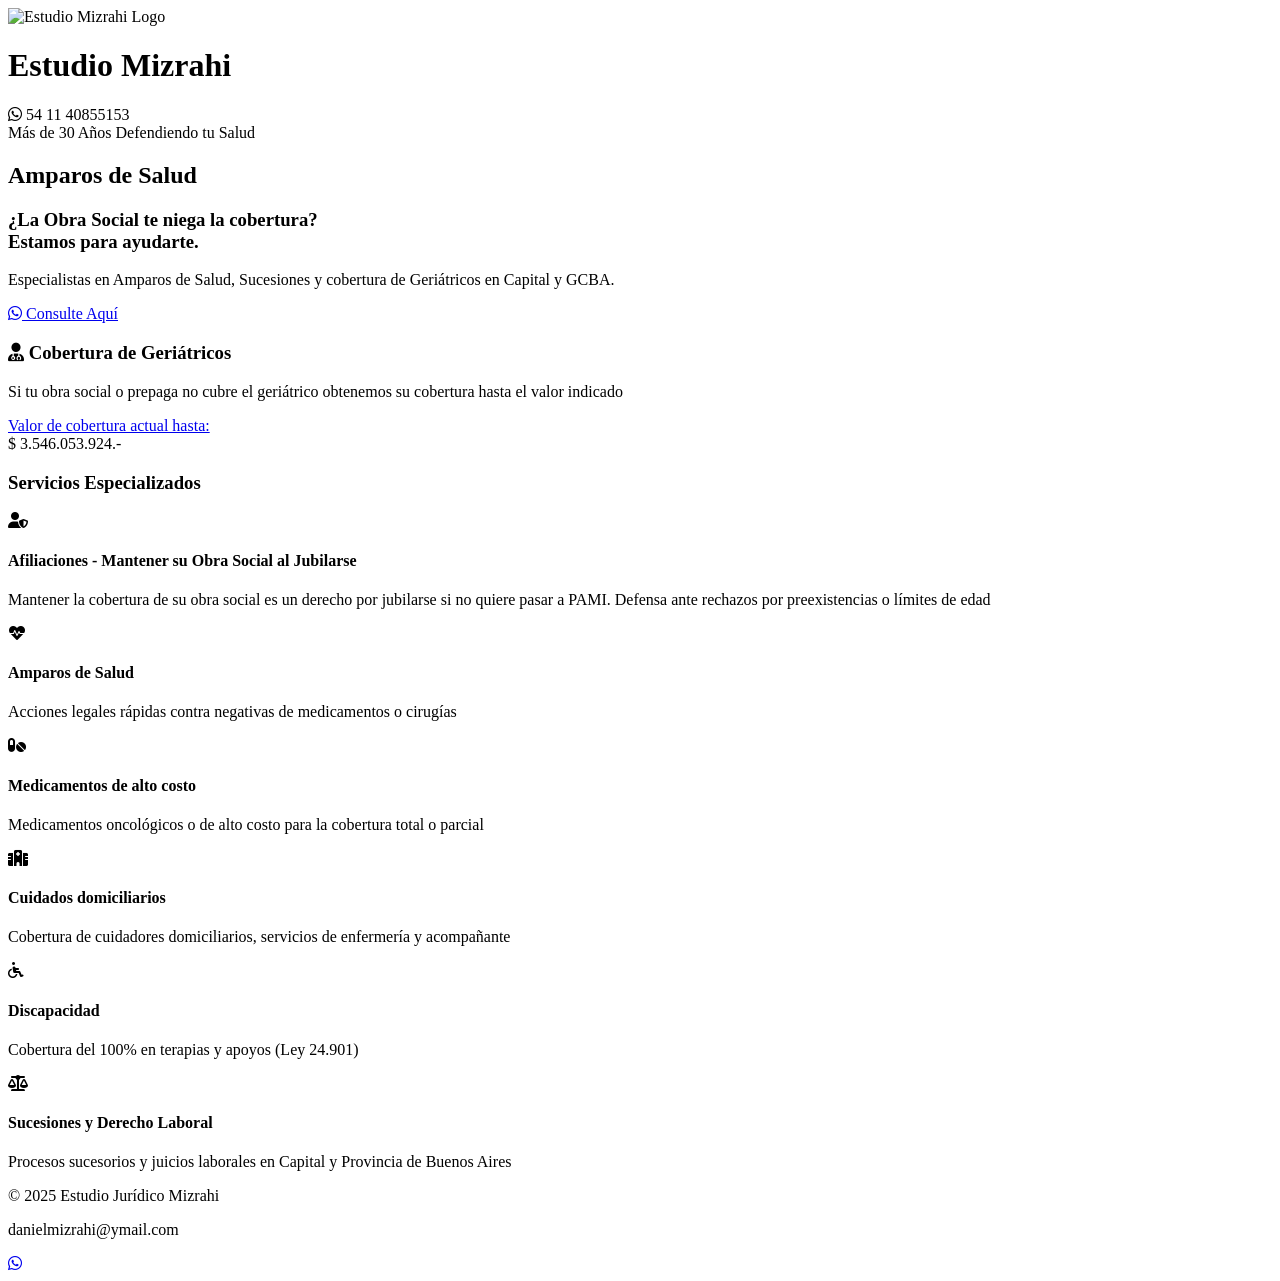
==== index.html @ 550b3eea "Create index.html" ====
<!DOCTYPE html>
<html lang="es">

<head>
    <meta charset="UTF-8">
    <meta name="viewport" content="width=device-width, initial-scale=1.0, viewport-fit=cover">
    <meta name="description"
        content="Estudio Jurídico Mizrahi - Especialistas en Amparos de Salud, Discapacidad y Cobertura de Geriátricos en Buenos Aires">
    <title>Estudio Mizrahi | Amparos de Salud y Discapacidad</title>

    <!-- Google Fonts -->
    <link
        href="https://fonts.googleapis.com/css2?family=Montserrat:wght@400;600;700;800&family=Playfair+Display:ital,wght@0,400;0,700;1,400&family=Cinzel:wght@400;700&display=swap"
        rel="stylesheet">

    <!-- Font Awesome -->
    <link rel="stylesheet" href="https://cdnjs.cloudflare.com/ajax/libs/font-awesome/6.0.0/css/all.min.css">

    <!-- Custom Styles -->
    <link rel="stylesheet" href="styles.css">
</head>

<body>
    <!-- Header -->
    <header class="header">
        <div class="header-content">
            <div class="logo-section">
                <img src="LogoPNG.png" alt="Estudio Mizrahi Logo" class="logo-img">
                <div class="studio-info">
                    <h1>Estudio <span class="gold-text">Mizrahi</span></h1>
                </div>
            </div>
            <div class="contact-phone">
                <i class="fab fa-whatsapp"></i>
                <span>54 11 40855153</span>
            </div>
        </div>
    </header>

    <!-- Hero Section -->
    <section class="hero">
        <div class="hero-content">
            <span class="badge">Más de 30 Años Defendiendo tu Salud</span>

            <h2 class="main-title">Amparos de Salud</h2>

            <h3 class="hero-title">
                ¿La Obra Social te niega la cobertura? <br>
                <span class="gold-text">Estamos para ayudarte.</span>
            </h3>

            <p class="hero-subtitle">
                Especialistas en Amparos de Salud, Sucesiones y cobertura de Geriátricos en Capital y GCBA.
            </p>

            <a href="https://wa.me/541140855153" target="_blank" class="cta-button">
                <i class="fab fa-whatsapp"></i>
                Consulte Aquí
            </a>
        </div>
    </section>

    <!-- Featured Section - Cobertura de Geriátricos -->
    <section class="featured-section">
        <div class="geriatric-coverage">
            <div class="coverage-content">
                <h3 class="coverage-title">
                    <i class="fas fa-user-md"></i> Cobertura de Geriátricos
                </h3>
                <p class="coverage-description">
                    Si tu obra social o prepaga no cubre el geriátrico obtenemos su cobertura hasta el valor indicado
                </p>
                <div class="coverage-amount-box">
                    <a href="admin.html" class="amount-label-link">
                        <div class="amount-label">Valor de cobertura actual hasta:</div>
                    </a>
                    <div class="amount-value" id="coverageAmount">$ 3.546.053.924.-</div>
                </div>
            </div>
        </div>
    </section>

    <!-- Services Section -->
    <section class="services-section">
        <h3 class="section-title">Servicios Especializados</h3>
        <div class="services-grid">
            <!-- Afiliaciones - Mantener su Obra Social -->
            <div class="service-card">
                <i class="fas fa-user-shield service-icon"></i>
                <h4 class="service-title">Afiliaciones - Mantener su Obra Social al Jubilarse</h4>
                <p class="service-description">
                    Mantener la cobertura de su obra social es un derecho por jubilarse si no quiere pasar a PAMI.
                    Defensa ante rechazos por preexistencias o límites de edad
                </p>
            </div>

            <!-- Amparos de Salud -->
            <div class="service-card">
                <i class="fas fa-heartbeat service-icon"></i>
                <h4 class="service-title">Amparos de Salud</h4>
                <p class="service-description">
                    Acciones legales rápidas contra negativas de medicamentos o cirugías
                </p>
            </div>

            <!-- Medicamentos de Alto Costo -->
            <div class="service-card">
                <i class="fas fa-pills service-icon"></i>
                <h4 class="service-title">Medicamentos de alto costo</h4>
                <p class="service-description">
                    Medicamentos oncológicos o de alto costo para la cobertura total o parcial
                </p>
            </div>

            <!-- Cuidados domiciliarios -->
            <div class="service-card">
                <i class="fas fa-hospital service-icon"></i>
                <h4 class="service-title">Cuidados domiciliarios</h4>
                <p class="service-description">
                    Cobertura de cuidadores domiciliarios, servicios de enfermería y acompañante
                </p>
            </div>

            <!-- Discapacidad -->
            <div class="service-card">
                <i class="fas fa-wheelchair service-icon"></i>
                <h4 class="service-title">Discapacidad</h4>
                <p class="service-description">
                    Cobertura del 100% en terapias y apoyos (Ley 24.901)
                </p>
            </div>


            <!-- Sucesiones y Derecho Laboral -->
            <div class="service-card">
                <i class="fas fa-balance-scale service-icon"></i>
                <h4 class="service-title">Sucesiones y Derecho Laboral</h4>
                <p class="service-description">
                    Procesos sucesorios y juicios laborales en Capital y Provincia de Buenos Aires
                </p>
            </div>
        </div>
    </section>

    <!-- Footer -->
    <footer class="footer">
        <div class="footer-content">
            <p>&copy; 2025 Estudio Jurídico Mizrahi</p>
            <p class="footer-email">danielmizrahi@ymail.com</p>
        </div>
    </footer>

    <!-- WhatsApp Floating Button -->
    <a href="https://wa.me/541140855153" target="_blank" class="whatsapp-float">
        <i class="fab fa-whatsapp"></i>
    </a>

    <!-- Tracking Script -->
    <script src="tracking.js"></script>

    <!-- Coverage Amount Loader -->
    <script>
        // Cargar el valor de cobertura desde localStorage si existe
        document.addEventListener('DOMContentLoaded', function () {
            const savedAmount = localStorage.getItem('mizrahi_coverage_amount');
            if (savedAmount) {
                document.getElementById('coverageAmount').textContent = savedAmount;
            }
        });
    </script>
</body>

</html>
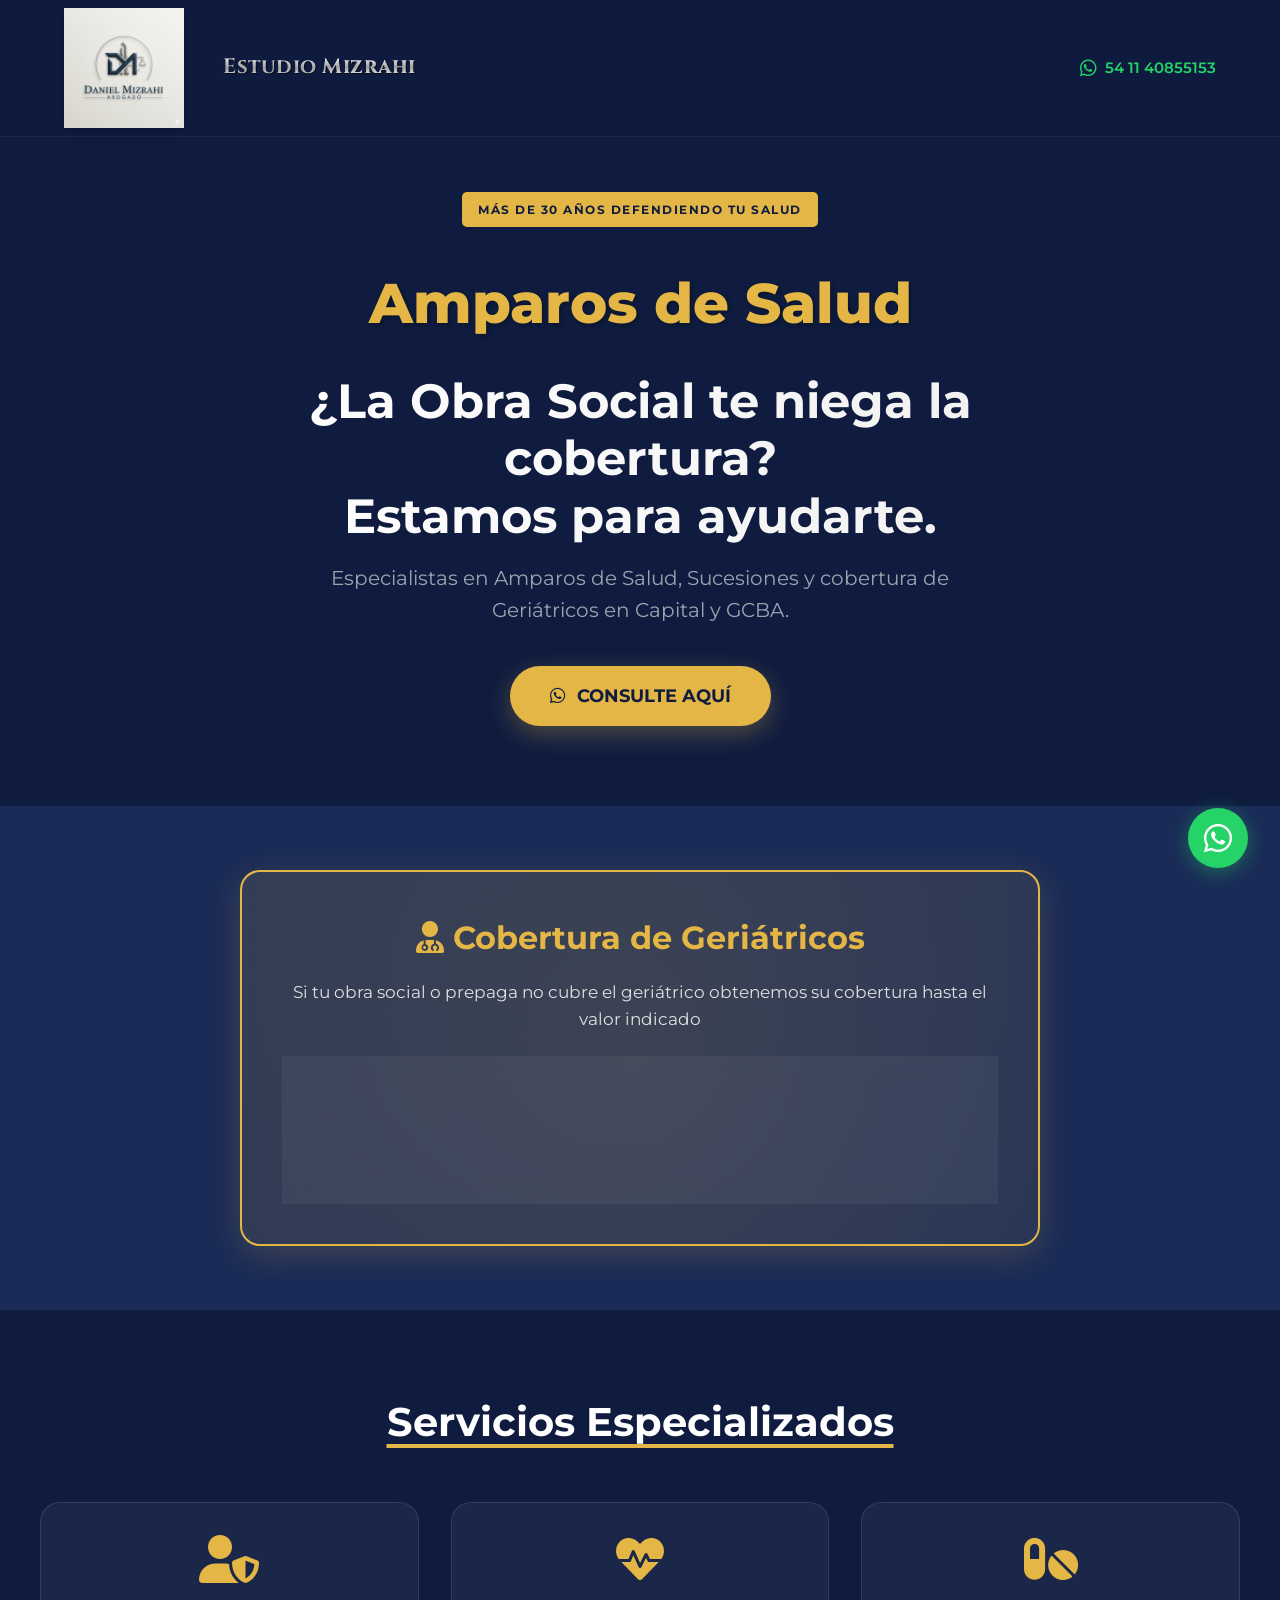
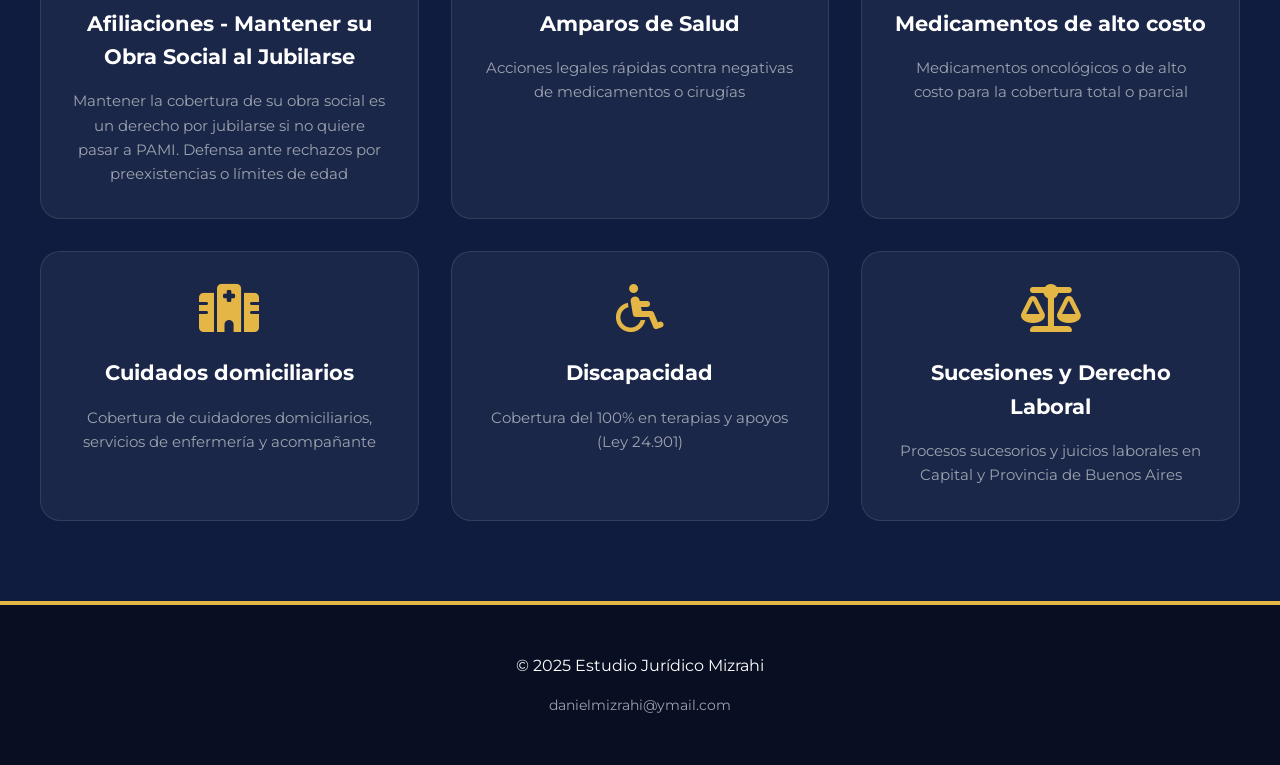
==== commit fd0fe94b: "Add files via upload" ====
--- a/index.html
+++ b/index.html
@@ -1,173 +1,173 @@
-<!DOCTYPE html>
-<html lang="es">
-
-<head>
-    <meta charset="UTF-8">
-    <meta name="viewport" content="width=device-width, initial-scale=1.0, viewport-fit=cover">
-    <meta name="description"
-        content="Estudio Jurídico Mizrahi - Especialistas en Amparos de Salud, Discapacidad y Cobertura de Geriátricos en Buenos Aires">
-    <title>Estudio Mizrahi | Amparos de Salud y Discapacidad</title>
-
-    <!-- Google Fonts -->
-    <link
-        href="https://fonts.googleapis.com/css2?family=Montserrat:wght@400;600;700;800&family=Playfair+Display:ital,wght@0,400;0,700;1,400&family=Cinzel:wght@400;700&display=swap"
-        rel="stylesheet">
-
-    <!-- Font Awesome -->
-    <link rel="stylesheet" href="https://cdnjs.cloudflare.com/ajax/libs/font-awesome/6.0.0/css/all.min.css">
-
-    <!-- Custom Styles -->
-    <link rel="stylesheet" href="styles.css">
-</head>
-
-<body>
-    <!-- Header -->
-    <header class="header">
-        <div class="header-content">
-            <div class="logo-section">
-                <img src="LogoPNG.png" alt="Estudio Mizrahi Logo" class="logo-img">
-                <div class="studio-info">
-                    <h1>Estudio <span class="gold-text">Mizrahi</span></h1>
-                </div>
-            </div>
-            <div class="contact-phone">
-                <i class="fab fa-whatsapp"></i>
-                <span>54 11 40855153</span>
-            </div>
-        </div>
-    </header>
-
-    <!-- Hero Section -->
-    <section class="hero">
-        <div class="hero-content">
-            <span class="badge">Más de 30 Años Defendiendo tu Salud</span>
-
-            <h2 class="main-title">Amparos de Salud</h2>
-
-            <h3 class="hero-title">
-                ¿La Obra Social te niega la cobertura? <br>
-                <span class="gold-text">Estamos para ayudarte.</span>
-            </h3>
-
-            <p class="hero-subtitle">
-                Especialistas en Amparos de Salud, Sucesiones y cobertura de Geriátricos en Capital y GCBA.
-            </p>
-
-            <a href="https://wa.me/541140855153" target="_blank" class="cta-button">
-                <i class="fab fa-whatsapp"></i>
-                Consulte Aquí
-            </a>
-        </div>
-    </section>
-
-    <!-- Featured Section - Cobertura de Geriátricos -->
-    <section class="featured-section">
-        <div class="geriatric-coverage">
-            <div class="coverage-content">
-                <h3 class="coverage-title">
-                    <i class="fas fa-user-md"></i> Cobertura de Geriátricos
-                </h3>
-                <p class="coverage-description">
-                    Si tu obra social o prepaga no cubre el geriátrico obtenemos su cobertura hasta el valor indicado
-                </p>
-                <div class="coverage-amount-box">
-                    <a href="admin.html" class="amount-label-link">
-                        <div class="amount-label">Valor de cobertura actual hasta:</div>
-                    </a>
-                    <div class="amount-value" id="coverageAmount">$ 3.546.053.924.-</div>
-                </div>
-            </div>
-        </div>
-    </section>
-
-    <!-- Services Section -->
-    <section class="services-section">
-        <h3 class="section-title">Servicios Especializados</h3>
-        <div class="services-grid">
-            <!-- Afiliaciones - Mantener su Obra Social -->
-            <div class="service-card">
-                <i class="fas fa-user-shield service-icon"></i>
-                <h4 class="service-title">Afiliaciones - Mantener su Obra Social al Jubilarse</h4>
-                <p class="service-description">
-                    Mantener la cobertura de su obra social es un derecho por jubilarse si no quiere pasar a PAMI.
-                    Defensa ante rechazos por preexistencias o límites de edad
-                </p>
-            </div>
-
-            <!-- Amparos de Salud -->
-            <div class="service-card">
-                <i class="fas fa-heartbeat service-icon"></i>
-                <h4 class="service-title">Amparos de Salud</h4>
-                <p class="service-description">
-                    Acciones legales rápidas contra negativas de medicamentos o cirugías
-                </p>
-            </div>
-
-            <!-- Medicamentos de Alto Costo -->
-            <div class="service-card">
-                <i class="fas fa-pills service-icon"></i>
-                <h4 class="service-title">Medicamentos de alto costo</h4>
-                <p class="service-description">
-                    Medicamentos oncológicos o de alto costo para la cobertura total o parcial
-                </p>
-            </div>
-
-            <!-- Cuidados domiciliarios -->
-            <div class="service-card">
-                <i class="fas fa-hospital service-icon"></i>
-                <h4 class="service-title">Cuidados domiciliarios</h4>
-                <p class="service-description">
-                    Cobertura de cuidadores domiciliarios, servicios de enfermería y acompañante
-                </p>
-            </div>
-
-            <!-- Discapacidad -->
-            <div class="service-card">
-                <i class="fas fa-wheelchair service-icon"></i>
-                <h4 class="service-title">Discapacidad</h4>
-                <p class="service-description">
-                    Cobertura del 100% en terapias y apoyos (Ley 24.901)
-                </p>
-            </div>
-
-
-            <!-- Sucesiones y Derecho Laboral -->
-            <div class="service-card">
-                <i class="fas fa-balance-scale service-icon"></i>
-                <h4 class="service-title">Sucesiones y Derecho Laboral</h4>
-                <p class="service-description">
-                    Procesos sucesorios y juicios laborales en Capital y Provincia de Buenos Aires
-                </p>
-            </div>
-        </div>
-    </section>
-
-    <!-- Footer -->
-    <footer class="footer">
-        <div class="footer-content">
-            <p>&copy; 2025 Estudio Jurídico Mizrahi</p>
-            <p class="footer-email">danielmizrahi@ymail.com</p>
-        </div>
-    </footer>
-
-    <!-- WhatsApp Floating Button -->
-    <a href="https://wa.me/541140855153" target="_blank" class="whatsapp-float">
-        <i class="fab fa-whatsapp"></i>
-    </a>
-
-    <!-- Tracking Script -->
-    <script src="tracking.js"></script>
-
-    <!-- Coverage Amount Loader -->
-    <script>
-        // Cargar el valor de cobertura desde localStorage si existe
-        document.addEventListener('DOMContentLoaded', function () {
-            const savedAmount = localStorage.getItem('mizrahi_coverage_amount');
-            if (savedAmount) {
-                document.getElementById('coverageAmount').textContent = savedAmount;
-            }
-        });
-    </script>
-</body>
-
-</html>
+<!DOCTYPE html>
+<html lang="es">
+
+<head>
+    <meta charset="UTF-8">
+    <meta name="viewport" content="width=device-width, initial-scale=1.0, viewport-fit=cover">
+    <meta name="description"
+        content="Estudio Jurídico Mizrahi - Especialistas en Amparos de Salud, Discapacidad y Cobertura de Geriátricos en Buenos Aires">
+    <title>Estudio Mizrahi | Amparos de Salud y Discapacidad</title>
+
+    <!-- Google Fonts -->
+    <link
+        href="https://fonts.googleapis.com/css2?family=Montserrat:wght@400;600;700;800&family=Playfair+Display:ital,wght@0,400;0,700;1,400&family=Cinzel:wght@400;700&display=swap"
+        rel="stylesheet">
+
+    <!-- Font Awesome -->
+    <link rel="stylesheet" href="https://cdnjs.cloudflare.com/ajax/libs/font-awesome/6.0.0/css/all.min.css">
+
+    <!-- Custom Styles -->
+    <link rel="stylesheet" href="styles.css">
+</head>
+
+<body>
+    <!-- Header -->
+    <header class="header">
+        <div class="header-content">
+            <div class="logo-section">
+                <img src="LogoPNG.png" alt="Estudio Mizrahi Logo" class="logo-img">
+                <div class="studio-info">
+                    <h1>Estudio <span class="gold-text">Mizrahi</span></h1>
+                </div>
+            </div>
+            <div class="contact-phone">
+                <i class="fab fa-whatsapp"></i>
+                <span>54 11 40855153</span>
+            </div>
+        </div>
+    </header>
+
+    <!-- Hero Section -->
+    <section class="hero">
+        <div class="hero-content">
+            <span class="badge">Más de 30 Años Defendiendo tu Salud</span>
+
+            <h2 class="main-title">Amparos de Salud</h2>
+
+            <h3 class="hero-title">
+                ¿La Obra Social te niega la cobertura? <br>
+                <span class="gold-text">Estamos para ayudarte.</span>
+            </h3>
+
+            <p class="hero-subtitle">
+                Especialistas en Amparos de Salud, Sucesiones y cobertura de Geriátricos en Capital y GCBA.
+            </p>
+
+            <a href="https://wa.me/541140855153" target="_blank" class="cta-button">
+                <i class="fab fa-whatsapp"></i>
+                Consulte Aquí
+            </a>
+        </div>
+    </section>
+
+    <!-- Featured Section - Cobertura de Geriátricos -->
+    <section class="featured-section">
+        <div class="geriatric-coverage">
+            <div class="coverage-content">
+                <h3 class="coverage-title">
+                    <i class="fas fa-user-md"></i> Cobertura de Geriátricos
+                </h3>
+                <p class="coverage-description">
+                    Si tu obra social o prepaga no cubre el geriátrico obtenemos su cobertura hasta el valor indicado
+                </p>
+                <div class="coverage-amount-box">
+                    <a href="admin.html" class="amount-label-link">
+                        <div class="amount-label">Valor de cobertura actual hasta:</div>
+                    </a>
+                    <div class="amount-value" id="coverageAmount">$ 3.546.053.924.-</div>
+                </div>
+            </div>
+        </div>
+    </section>
+
+    <!-- Services Section -->
+    <section class="services-section">
+        <h3 class="section-title">Servicios Especializados</h3>
+        <div class="services-grid">
+            <!-- Afiliaciones - Mantener su Obra Social -->
+            <div class="service-card">
+                <i class="fas fa-user-shield service-icon"></i>
+                <h4 class="service-title">Afiliaciones - Mantener su Obra Social al Jubilarse</h4>
+                <p class="service-description">
+                    Mantener la cobertura de su obra social es un derecho por jubilarse si no quiere pasar a PAMI.
+                    Defensa ante rechazos por preexistencias o límites de edad
+                </p>
+            </div>
+
+            <!-- Amparos de Salud -->
+            <div class="service-card">
+                <i class="fas fa-heartbeat service-icon"></i>
+                <h4 class="service-title">Amparos de Salud</h4>
+                <p class="service-description">
+                    Acciones legales rápidas contra negativas de medicamentos o cirugías
+                </p>
+            </div>
+
+            <!-- Medicamentos de Alto Costo -->
+            <div class="service-card">
+                <i class="fas fa-pills service-icon"></i>
+                <h4 class="service-title">Medicamentos de alto costo</h4>
+                <p class="service-description">
+                    Medicamentos oncológicos o de alto costo para la cobertura total o parcial
+                </p>
+            </div>
+
+            <!-- Cuidados domiciliarios -->
+            <div class="service-card">
+                <i class="fas fa-hospital service-icon"></i>
+                <h4 class="service-title">Cuidados domiciliarios</h4>
+                <p class="service-description">
+                    Cobertura de cuidadores domiciliarios, servicios de enfermería y acompañante
+                </p>
+            </div>
+
+            <!-- Discapacidad -->
+            <div class="service-card">
+                <i class="fas fa-wheelchair service-icon"></i>
+                <h4 class="service-title">Discapacidad</h4>
+                <p class="service-description">
+                    Cobertura del 100% en terapias y apoyos (Ley 24.901)
+                </p>
+            </div>
+
+
+            <!-- Sucesiones y Derecho Laboral -->
+            <div class="service-card">
+                <i class="fas fa-balance-scale service-icon"></i>
+                <h4 class="service-title">Sucesiones y Derecho Laboral</h4>
+                <p class="service-description">
+                    Procesos sucesorios y juicios laborales en Capital y Provincia de Buenos Aires
+                </p>
+            </div>
+        </div>
+    </section>
+
+    <!-- Footer -->
+    <footer class="footer">
+        <div class="footer-content">
+            <p>&copy; 2025 Estudio Jurídico Mizrahi</p>
+            <p class="footer-email">danielmizrahi@ymail.com</p>
+        </div>
+    </footer>
+
+    <!-- WhatsApp Floating Button -->
+    <a href="https://wa.me/541140855153" target="_blank" class="whatsapp-float">
+        <i class="fab fa-whatsapp"></i>
+    </a>
+
+    <!-- Tracking Script -->
+    <script src="tracking.js"></script>
+
+    <!-- Coverage Amount Loader -->
+    <script>
+        // Cargar el valor de cobertura desde localStorage si existe
+        document.addEventListener('DOMContentLoaded', function () {
+            const savedAmount = localStorage.getItem('mizrahi_coverage_amount');
+            if (savedAmount) {
+                document.getElementById('coverageAmount').textContent = savedAmount;
+            }
+        });
+    </script>
+</body>
+
+</html>
--- a/styles.css
+++ b/styles.css
@@ -0,0 +1,621 @@
+/* Reset y Variables */
+:root {
+    --primary-blue: #0f1c3f;
+    --secondary-blue: #1a2b57;
+    --accent-gold: #e3b645;
+    --dark-gold: #d4a73a;
+    --whatsapp-green: #25d366;
+    --text-light: #ffffff;
+    --text-muted: #9ca3af;
+}
+
+* {
+    margin: 0;
+    padding: 0;
+    box-sizing: border-box;
+    max-width: 100%;
+}
+
+html,
+body {
+    margin: 0;
+    padding: 0;
+    width: 100%;
+    overflow-x: hidden;
+    position: relative;
+    -webkit-overflow-scrolling: touch;
+    /* Suavizar scroll en iOS */
+}
+
+body {
+    font-family: 'Montserrat', -apple-system, BlinkMacSystemFont, 'Segoe UI', sans-serif;
+    background-color: var(--primary-blue);
+    color: var(--text-light);
+    line-height: 1.6;
+}
+
+/* Header */
+.header {
+    position: fixed;
+    top: 0;
+    left: 0;
+    width: 100%;
+    z-index: 1000;
+    /* Mayor transparencia (0.5) */
+    background: rgba(15, 28, 63, 0.85);
+    /* Increased opacity slightly for readability since it is fixed */
+    border-bottom: 1px solid rgba(255, 255, 255, 0.05);
+    padding: 0.5rem 0;
+    backdrop-filter: blur(10px);
+    /* Added blur for better aesthetics */
+}
+
+.header-content {
+    max-width: 1200px;
+    margin: 0 auto;
+    padding: 0 1.5rem;
+    display: flex;
+    justify-content: space-between;
+    align-items: center;
+    gap: 2rem;
+}
+
+.logo-section {
+    display: flex;
+    align-items: center;
+    gap: 1.5rem;
+}
+
+/* Logo - Tamaño optimizado para la barra */
+.logo-img {
+    height: 120px;
+    /* Aumentado al máximo sin romper */
+    width: auto;
+    object-fit: contain;
+    transform: none;
+    filter: drop-shadow(0 2px 4px rgba(0, 0, 0, 0.2));
+    margin-right: 15px;
+}
+
+/* Título: Estilo clásico, Title Case, Metálico Cromado */
+.studio-info h1 {
+    font-family: 'Cinzel', serif;
+    font-size: 1.3rem;
+    /* Un poco más pequeña */
+    font-weight: 700;
+    text-transform: none;
+    /* Respetar may./min.: "Estudio Mizrahi" */
+    letter-spacing: 0.5px;
+    margin-bottom: 0px;
+    max-width: 100%;
+
+    /* Gradiente metálico de alto contraste (Cromado) */
+    background: linear-gradient(to bottom,
+            #ffffff 0%,
+            #d0d0d0 30%,
+            #a0a0a0 50%,
+            #d0d0d0 70%,
+            #ffffff 100%);
+    -webkit-background-clip: text;
+    -webkit-text-fill-color: transparent;
+    background-clip: text;
+
+    /* Sombra dura para efecto relieve */
+    filter: drop-shadow(1px 1px 0px rgba(0, 0, 0, 0.6));
+}
+
+.studio-info .gold-text {
+    /* Hacemos que herede el estilo del padre para que sea uniforme */
+    background: inherit;
+    -webkit-text-fill-color: inherit;
+    -webkit-background-clip: inherit;
+    color: inherit;
+}
+
+.contact-phone {
+    display: flex;
+    align-items: center;
+    gap: 0.5rem;
+    color: var(--whatsapp-green);
+    font-weight: 600;
+    font-size: 0.95rem;
+}
+
+.contact-phone i {
+    font-size: 1.2rem;
+}
+
+.admin-link {
+    background: rgba(255, 255, 255, 0.1);
+    color: var(--text-light);
+    width: 45px;
+    height: 45px;
+    border-radius: 50%;
+    display: flex;
+    align-items: center;
+    justify-content: center;
+    text-decoration: none;
+    transition: all 0.3s ease;
+    font-size: 1.1rem;
+}
+
+.admin-link:hover {
+    background: var(--accent-gold);
+    color: var(--primary-blue);
+    transform: rotate(90deg) scale(1.1);
+}
+
+.header-cta {
+    background: var(--accent-gold);
+    color: var(--primary-blue);
+    padding: 0.75rem 1.5rem;
+    border-radius: 50px;
+    font-weight: 700;
+    text-decoration: none;
+    display: flex;
+    align-items: center;
+    gap: 0.5rem;
+    transition: all 0.3s ease;
+}
+
+.header-cta:hover {
+    background: var(--dark-gold);
+    transform: translateY(-2px);
+    box-shadow: 0 4px 15px rgba(227, 182, 69, 0.4);
+}
+
+/* Hero Section */
+.hero {
+    position: relative;
+    padding: 12rem 1.5rem 5rem;
+    /* Increased top padding to account for fixed header */
+    background: linear-gradient(rgba(15, 28, 63, 0.8), rgba(15, 28, 63, 0.9)),
+        url('https://images.unsplash.com/photo-1589829545856-d10d557cf95f?q=80&w=2000') center/cover;
+    text-align: center;
+}
+
+.hero-content {
+    max-width: 900px;
+    margin: 0 auto;
+}
+
+.badge {
+    background: var(--accent-gold);
+    color: var(--primary-blue);
+    padding: 0.5rem 1rem;
+    border-radius: 5px;
+    font-weight: 700;
+    font-size: 0.75rem;
+    text-transform: uppercase;
+    letter-spacing: 1.5px;
+    display: inline-block;
+    margin-bottom: 2rem;
+}
+
+.hero-title {
+    font-size: 3rem;
+    font-weight: 700;
+    line-height: 1.2;
+    margin-bottom: 1rem;
+    background: linear-gradient(to right, #ffffff, #f0f0f0);
+    -webkit-background-clip: text;
+    -webkit-text-fill-color: transparent;
+    background-clip: text;
+}
+
+.main-title {
+    font-size: 3.5rem;
+    color: var(--accent-gold);
+    font-weight: 800;
+    margin-bottom: 1.5rem;
+    text-shadow: 2px 2px 4px rgba(0, 0, 0, 0.3);
+}
+
+.hero-subtitle {
+    font-size: 1.25rem;
+    color: var(--text-muted);
+    margin-bottom: 2.5rem;
+    max-width: 700px;
+    margin-left: auto;
+    margin-right: auto;
+}
+
+.cta-button {
+    background: var(--accent-gold);
+    color: var(--primary-blue);
+    padding: 1rem 2.5rem;
+    border-radius: 50px;
+    font-weight: 700;
+    font-size: 1.1rem;
+    text-decoration: none;
+    display: inline-flex;
+    align-items: center;
+    gap: 0.75rem;
+    transition: all 0.3s ease;
+    text-transform: uppercase;
+    box-shadow: 0 8px 25px rgba(227, 182, 69, 0.3);
+}
+
+.cta-button:hover {
+    transform: scale(1.05);
+    box-shadow: 0 12px 35px rgba(227, 182, 69, 0.5);
+}
+
+/* Sección Destacada - Cobertura Geriátricos */
+.featured-section {
+    background: var(--secondary-blue);
+    padding: 4rem 1.5rem;
+}
+
+.geriatric-coverage {
+    max-width: 800px;
+    margin: 0 auto;
+    background: linear-gradient(135deg, rgba(227, 182, 69, 0.1), rgba(227, 182, 69, 0.05));
+    border: 2px solid var(--accent-gold);
+    border-radius: 20px;
+    padding: 2.5rem;
+    position: relative;
+    overflow: hidden;
+    box-shadow: 0 8px 32px rgba(227, 182, 69, 0.2);
+}
+
+.geriatric-coverage::before {
+    content: '';
+    position: absolute;
+    top: -50%;
+    right: -50%;
+    width: 200%;
+    height: 200%;
+    background: radial-gradient(circle, rgba(227, 182, 69, 0.1) 0%, transparent 70%);
+    animation: pulse 4s ease-in-out infinite;
+}
+
+@keyframes pulse {
+
+    0%,
+    100% {
+        opacity: 0.5;
+    }
+
+    50% {
+        opacity: 1;
+    }
+}
+
+.coverage-content {
+    position: relative;
+    z-index: 1;
+}
+
+.coverage-title {
+    font-size: 2rem;
+    font-weight: 700;
+    color: var(--accent-gold);
+    margin-bottom: 1rem;
+    text-align: center;
+}
+
+.coverage-description {
+    text-align: center;
+    margin-bottom: 1.5rem;
+    color: #e0e0e0;
+    font-size: 1.05rem;
+}
+
+.coverage-amount-box {
+    background: rgba(255, 255, 255, 0.05);
+    border: 1px solid rgba(227, 182, 69, 0.3);
+    border-radius: 15px;
+    padding: 1.5rem;
+    text-align: center;
+    backdrop-filter: blur(10px);
+}
+
+.amount-label {
+    font-size: 0.9rem;
+    color: var(--text-muted);
+    margin-bottom: 0.5rem;
+}
+
+.amount-value {
+    font-size: 2.5rem;
+    font-weight: 800;
+    color: var(--accent-gold);
+    font-family: 'Courier New', monospace;
+    letter-spacing: -1px;
+    /* Números más juntos */
+}
+
+.update-link {
+    color: var(--accent-gold);
+    text-decoration: none;
+    font-size: 0.85rem;
+    display: inline-flex;
+    align-items: center;
+    gap: 0.3rem;
+    margin-top: 0.75rem;
+    transition: all 0.3s ease;
+}
+
+.update-link:hover {
+    color: var(--dark-gold);
+    gap: 0.5rem;
+}
+
+.amount-label-link {
+    text-decoration: none;
+    color: inherit;
+    display: inline-block;
+    transition: opacity 0.3s ease;
+}
+
+.amount-label-link:hover {
+    opacity: 0.7;
+}
+
+/* Sección de Servicios */
+.services-section {
+    padding: 5rem 1.5rem;
+    background: var(--primary-blue);
+}
+
+.section-title {
+    font-size: 2.5rem;
+    font-weight: 700;
+    text-align: center;
+    margin-bottom: 3rem;
+    text-decoration: underline;
+    text-decoration-color: var(--accent-gold);
+    text-underline-offset: 8px;
+    word-wrap: break-word;
+    /* Asegurar que no se corte */
+    overflow-wrap: break-word;
+    max-width: 100%;
+    padding: 0 10px;
+    /* Espacio para que no toque bordes */
+}
+
+.services-grid {
+    max-width: 1200px;
+    margin: 0 auto;
+    display: grid;
+    grid-template-columns: repeat(auto-fit, minmax(280px, 1fr));
+    gap: 2rem;
+}
+
+.service-card {
+    background: rgba(255, 255, 255, 0.05);
+    border: 1px solid rgba(255, 255, 255, 0.1);
+    border-radius: 20px;
+    padding: 2rem;
+    text-align: center;
+    transition: all 0.3s ease;
+}
+
+.service-card:hover {
+    border-color: var(--accent-gold);
+    transform: translateY(-5px);
+    box-shadow: 0 12px 30px rgba(227, 182, 69, 0.2);
+}
+
+.service-icon {
+    font-size: 3rem;
+    color: var(--accent-gold);
+    margin-bottom: 1.5rem;
+    transition: transform 0.3s ease;
+}
+
+.service-card:hover .service-icon {
+    transform: scale(1.1);
+}
+
+.service-title {
+    font-size: 1.3rem;
+    font-weight: 700;
+    margin-bottom: 1rem;
+}
+
+.service-description {
+    color: var(--text-muted);
+    font-size: 0.95rem;
+    line-height: 1.6;
+}
+
+/* Footer */
+.footer {
+    background: #080f22;
+    border-top: 4px solid var(--accent-gold);
+    padding: 3rem 1.5rem 2rem;
+    text-align: center;
+}
+
+.footer-content {
+    max-width: 1200px;
+    margin: 0 auto;
+}
+
+.footer p {
+    margin-bottom: 1rem;
+}
+
+.footer-email {
+    color: var(--text-muted);
+    font-size: 0.9rem;
+}
+
+/* Botón WhatsApp Flotante */
+.whatsapp-float {
+    position: fixed;
+    bottom: 2rem;
+    right: 2rem;
+    z-index: 999;
+    background: var(--whatsapp-green);
+    width: 60px;
+    height: 60px;
+    border-radius: 50%;
+    display: flex;
+    align-items: center;
+    justify-content: center;
+    box-shadow: 0 4px 20px rgba(37, 211, 102, 0.4);
+    text-decoration: none;
+    transition: all 0.3s ease;
+    animation: pulse-whatsapp 2s infinite;
+}
+
+@keyframes pulse-whatsapp {
+    0% {
+        box-shadow: 0 0 0 0 rgba(37, 211, 102, 0.7);
+    }
+
+    70% {
+        box-shadow: 0 0 0 15px rgba(37, 211, 102, 0);
+    }
+
+    100% {
+        box-shadow: 0 0 0 0 rgba(37, 211, 102, 0);
+    }
+}
+
+.whatsapp-float i {
+    font-size: 2rem;
+    color: white;
+}
+
+.whatsapp-float:hover {
+    transform: scale(1.1);
+}
+
+/* Responsive Design */
+@media (max-width: 768px) {
+    .header-content {
+        /* Side-by-side layout for mobile */
+        flex-direction: row;
+        justify-content: space-between;
+        align-items: center;
+        gap: 0.5rem;
+        padding: 0 1rem;
+    }
+
+    .logo-section {
+        /* Keep logo and text in a row */
+        flex-direction: row;
+        text-align: left;
+        gap: 0.5rem;
+        align-items: center;
+        /* Allow shrinking if needed, but prefer keeping it visible */
+        flex: 1;
+        min-width: 0;
+        /* Allow flex item to shrink below content size if strictly necessary */
+    }
+
+    .logo-img {
+        /* Logo adjusted for mobile row */
+        height: 60px;
+        /* Reduced to fit */
+        margin-right: 5px;
+        width: auto;
+    }
+
+    .studio-info h1 {
+        font-size: 0.9rem;
+        /* Un poco más pequeño en móviles extremos */
+        letter-spacing: 0px;
+        line-height: 1.1;
+        white-space: normal;
+        /* Permitir que baje si es necesario */
+        max-width: 150px;
+        /* Limitar ancho para no chocar con el tel */
+    }
+
+    .contact-phone {
+        font-size: 0.8rem;
+        /* Un poco más pequeño para que entre */
+        justify-content: flex-end;
+        white-space: nowrap;
+        flex-shrink: 0;
+        margin-left: auto;
+        /* Empujar a la derecha */
+    }
+
+    .header-cta {
+        /* If we had it back, we'd style it here, but it's removed currently. 
+           Just keeping the rule in case it returns or for cleanup */
+        display: none;
+    }
+
+    .hero {
+        padding: calc(8.5rem + env(safe-area-inset-top)) 1rem 3rem;
+        min-height: 100dvh;
+        /* Altura dinámica para Instagram */
+        display: flex;
+        flex-direction: column;
+        justify-content: center;
+    }
+
+    .main-title {
+        font-size: 2rem;
+    }
+
+    .hero-title {
+        font-size: 1.75rem;
+    }
+
+    .hero-subtitle {
+        font-size: 1rem;
+    }
+
+    .cta-button {
+        padding: 0.85rem 1.75rem;
+        font-size: 0.95rem;
+    }
+
+    .geriatric-coverage {
+        padding: 1.5rem;
+    }
+
+    .coverage-title {
+        font-size: 1.5rem;
+    }
+
+    .amount-value {
+        font-size: clamp(1.2rem, 5vw, 1.6rem);
+        /* Tamaño fluido para que no desborde */
+        white-space: nowrap;
+        display: inline-block;
+    }
+
+    .section-title {
+        font-size: clamp(1.4rem, 7vw, 1.8rem);
+        /* Se encoge en pantallas muy pequeñas */
+        margin-bottom: 2rem;
+        word-wrap: normal;
+        overflow-wrap: normal;
+        padding: 0 5px;
+    }
+
+    .services-grid {
+        grid-template-columns: 1fr;
+        gap: 1.5rem;
+    }
+
+    .whatsapp-float {
+        position: fixed !important;
+        /* Forzar fixed */
+        width: 50px;
+        height: 50px;
+        bottom: calc(1.5rem + env(safe-area-inset-bottom));
+        right: 1.5rem;
+        z-index: 9999;
+        /* Mayor jerarquía */
+    }
+
+    .whatsapp-float i {
+        font-size: 1.5rem;
+    }
+}
+
+@media (min-width: 769px) and (max-width: 1024px) {
+    .services-grid {
+        grid-template-columns: repeat(2, 1fr);
+    }
+}
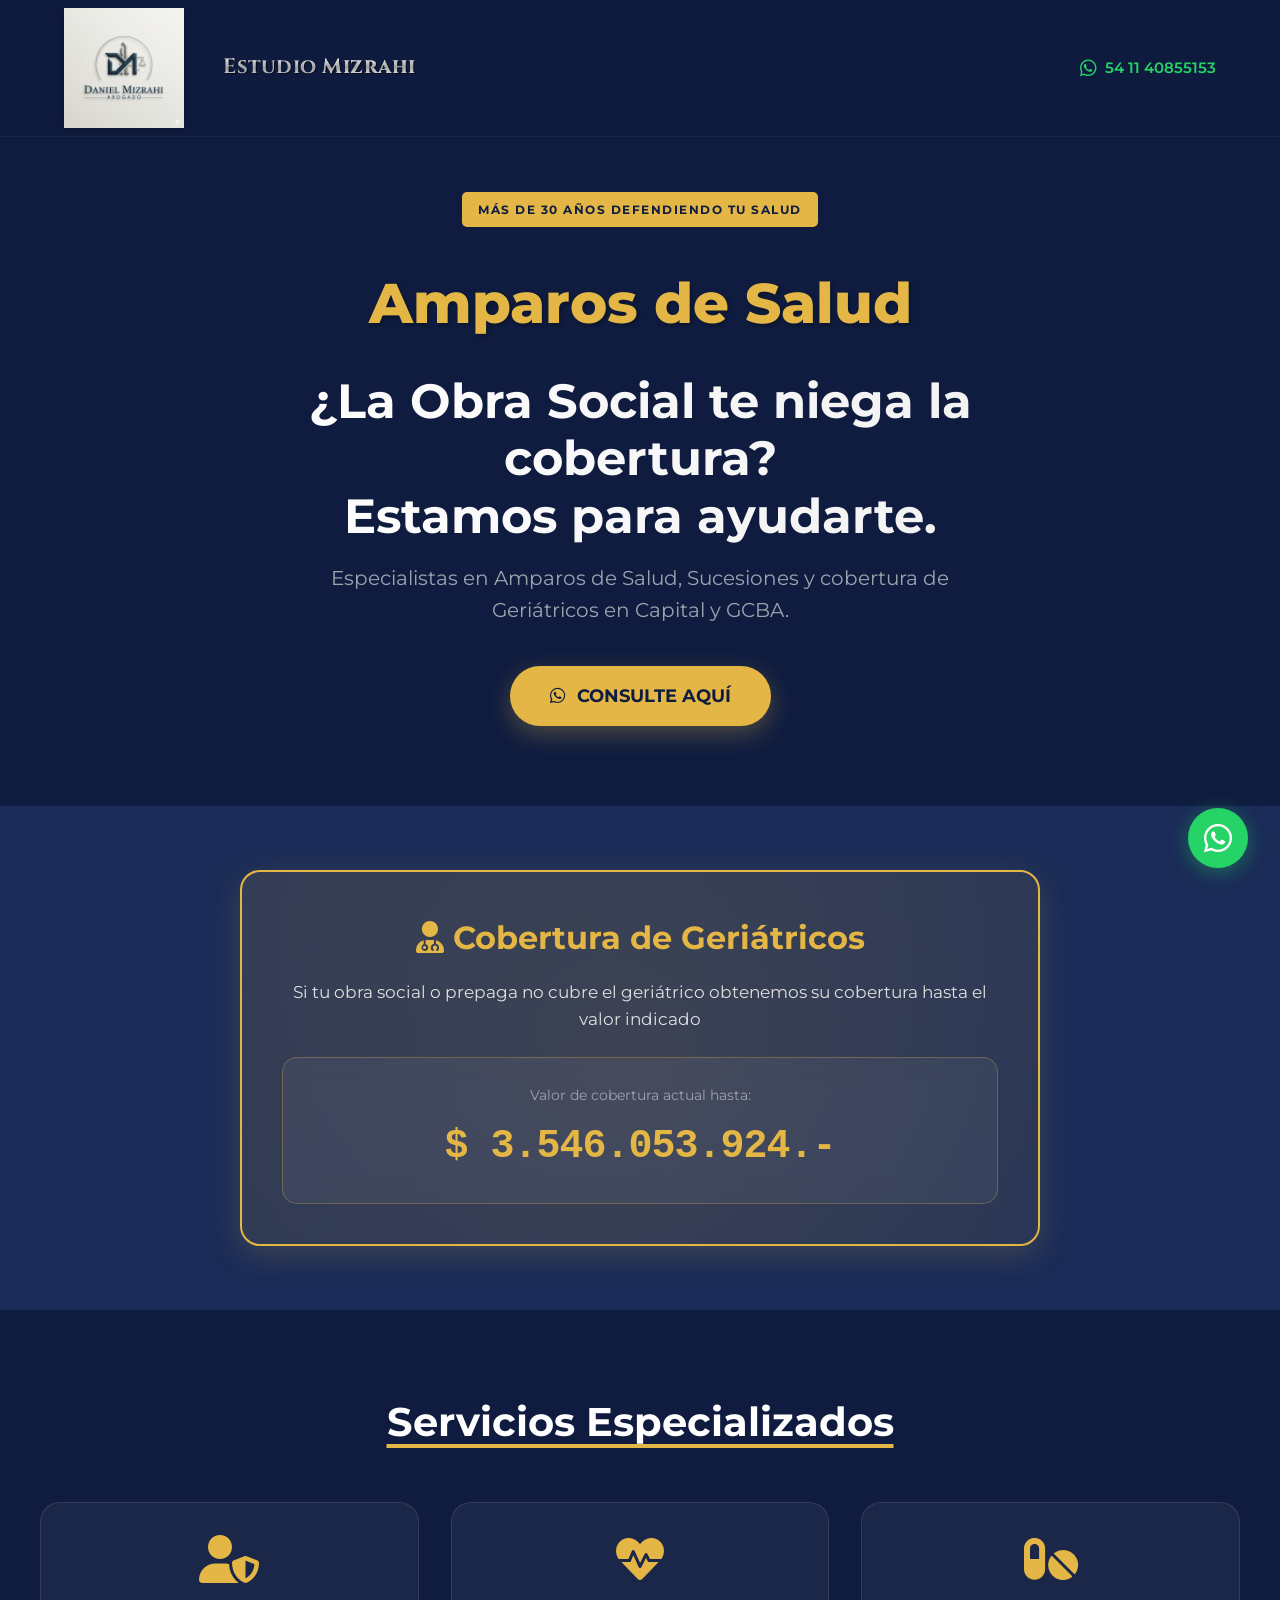
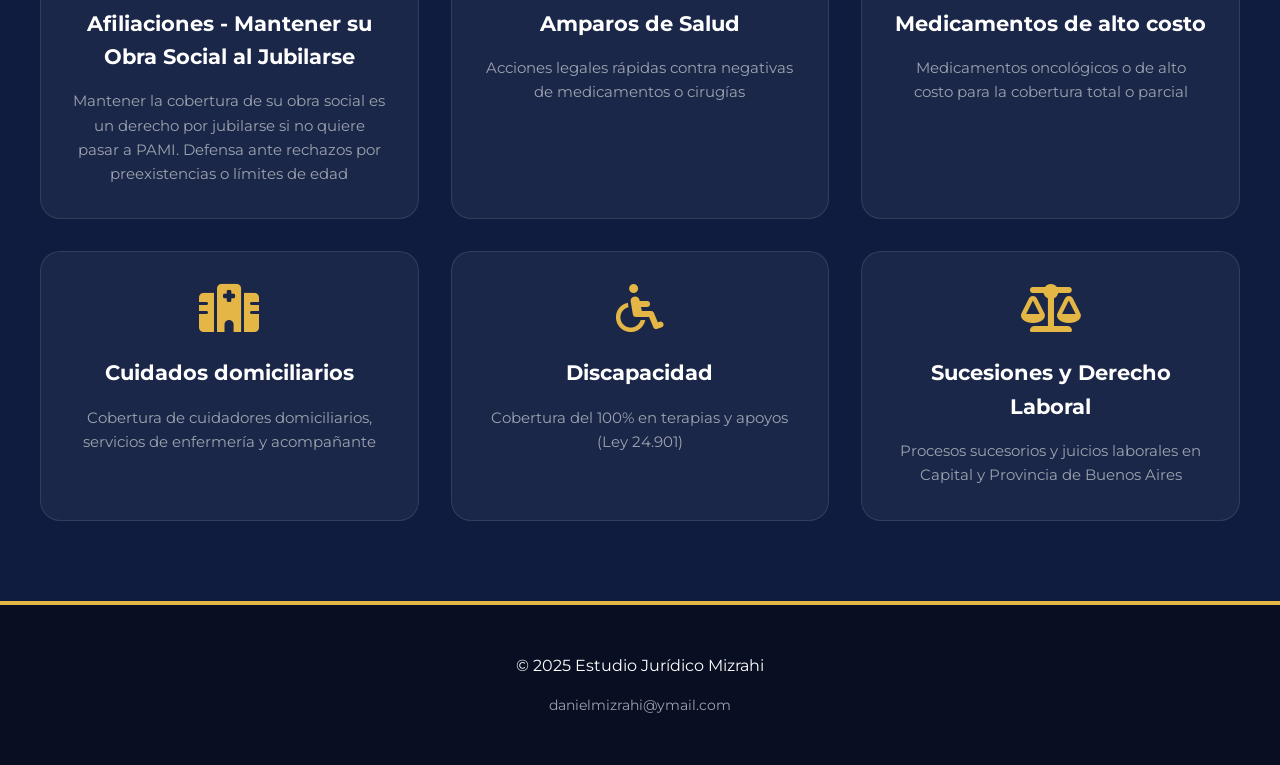
==== commit 0a29920e: "Update index.html" ====
--- a/index.html
+++ b/index.html
@@ -170,4 +170,4 @@
     </script>
 </body>
 
-</html>+</html>
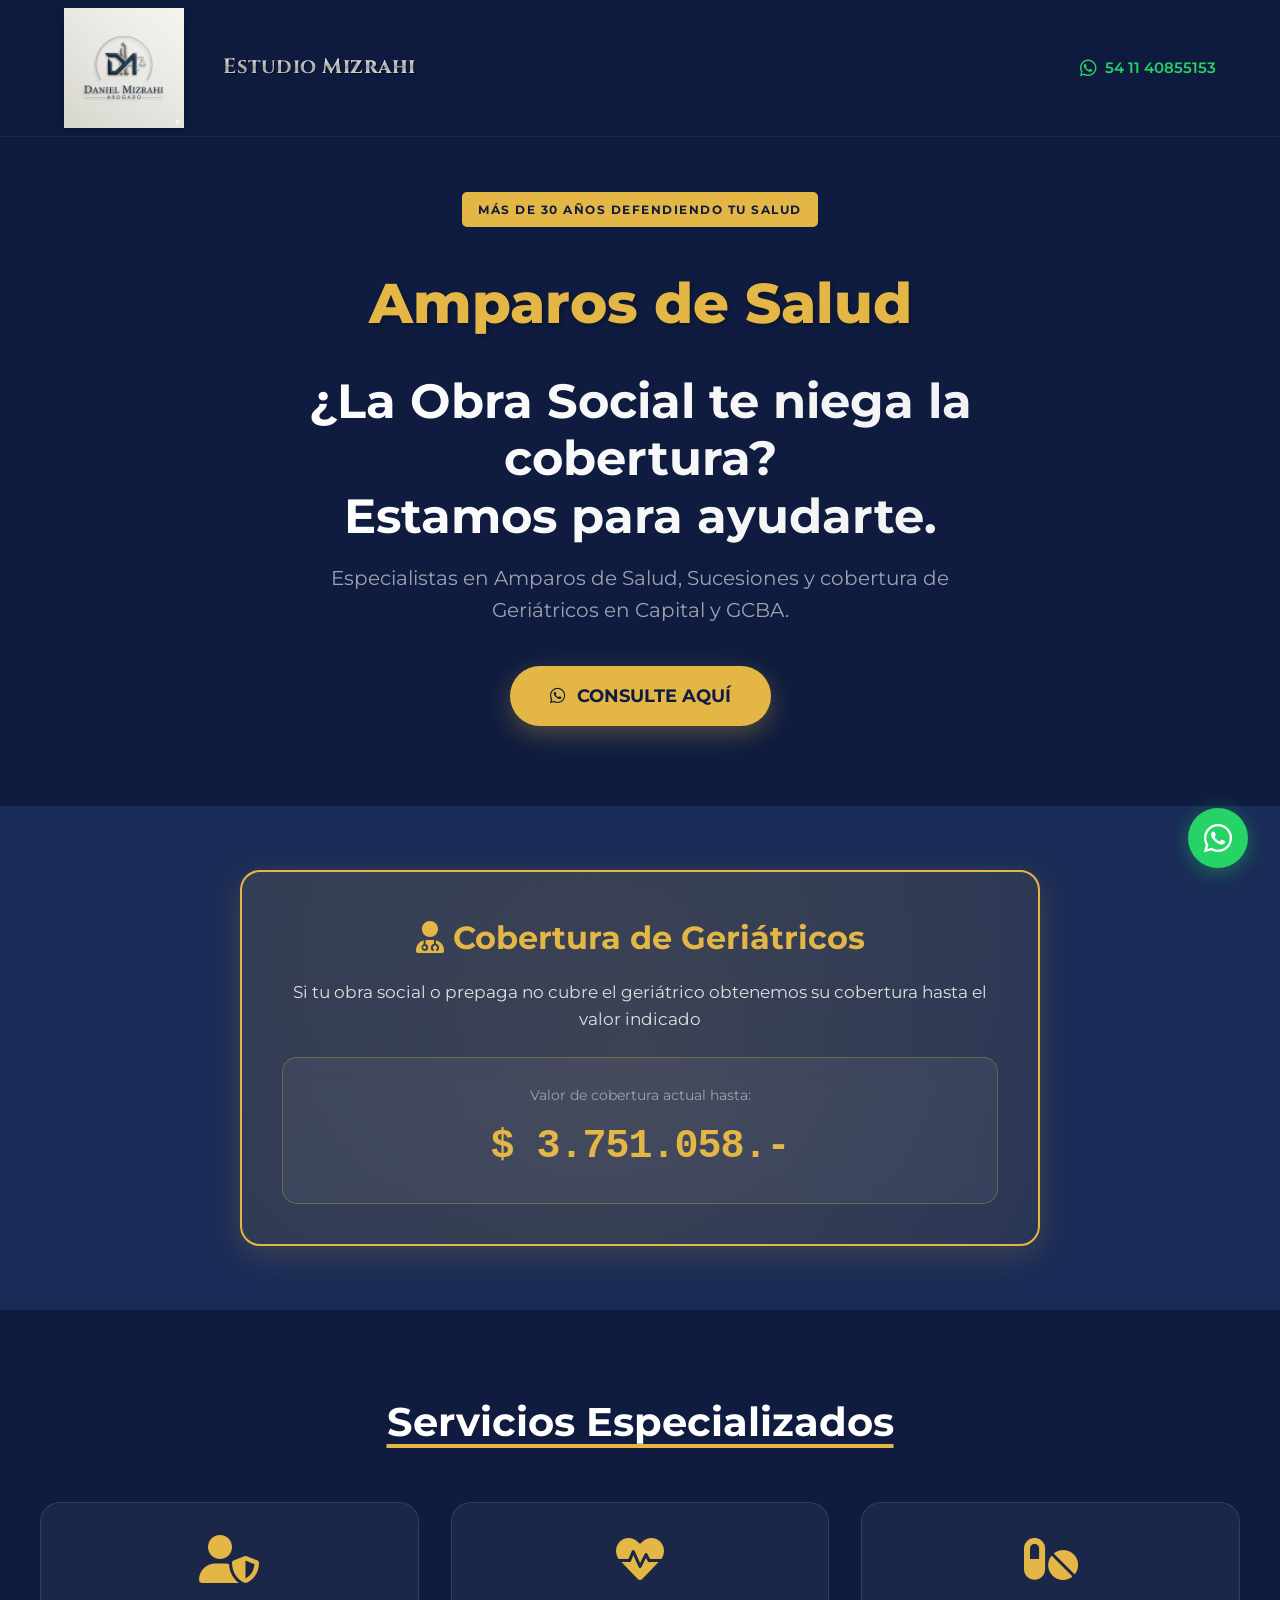
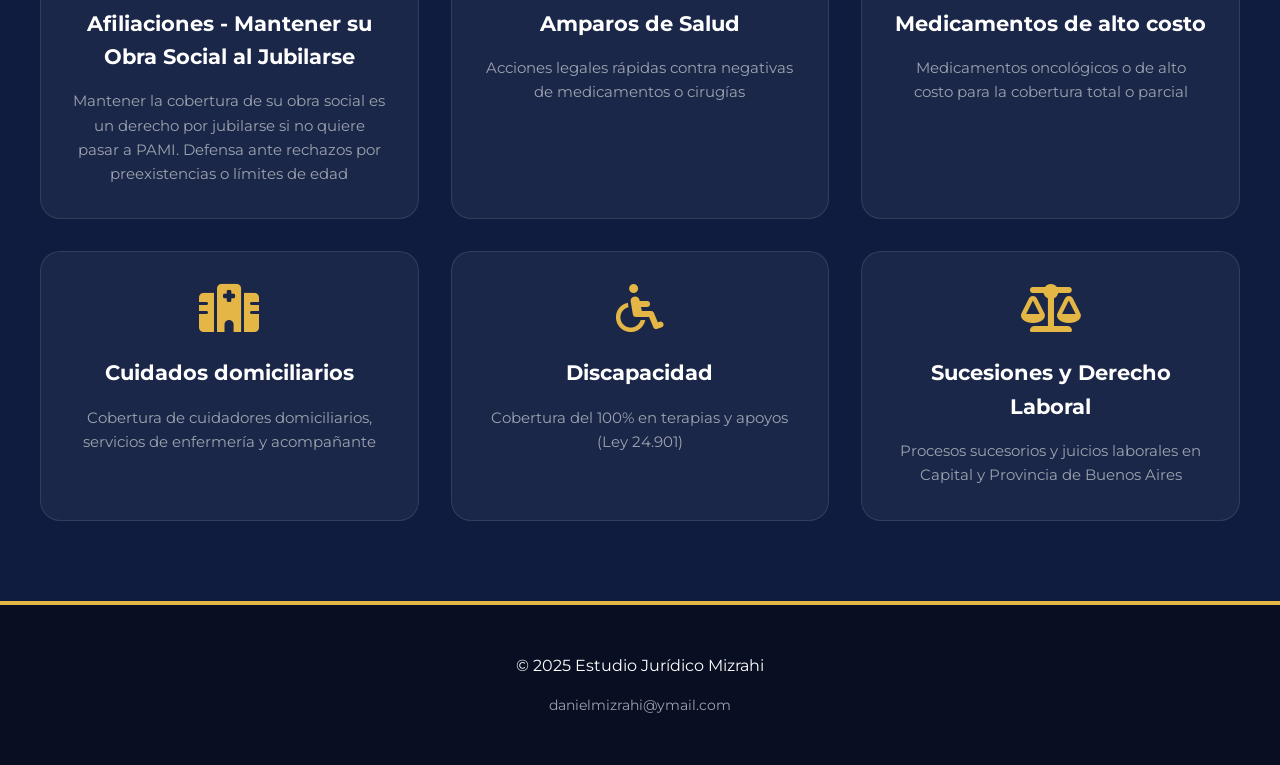
==== commit 75e557c6: "Update index.html" ====
--- a/index.html
+++ b/index.html
@@ -74,7 +74,7 @@
                     <a href="admin.html" class="amount-label-link">
                         <div class="amount-label">Valor de cobertura actual hasta:</div>
                     </a>
-                    <div class="amount-value" id="coverageAmount">$ 3.546.053.924.-</div>
+                    <div class="amount-value" id="coverageAmount">$ 3.751.058.-</div>
                 </div>
             </div>
         </div>
@@ -171,3 +171,4 @@
 </body>
 
 </html>
+
